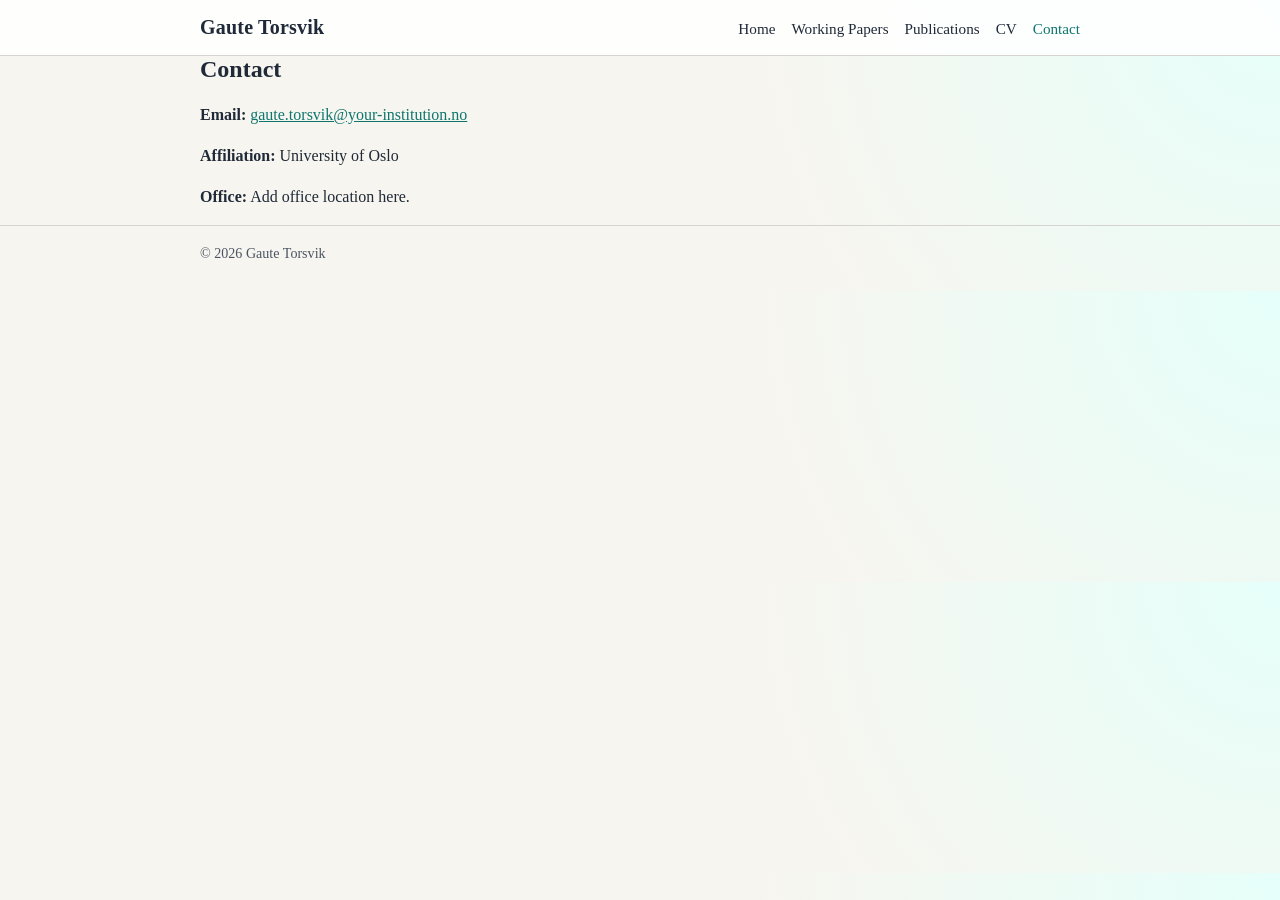
==== pages/contact.html @ 3d35d243 "Build modular academic homepage with data-driven papers workflow" ====
<!doctype html>
<html lang="en">
  <head>
    <meta charset="utf-8">
    <meta name="viewport" content="width=device-width, initial-scale=1">
    <title>Contact | Gaute Torsvik</title>
    <link rel="stylesheet" href="../assets/css/style.css">
  </head>
  <body>
    <header class="site-header">
      <div class="container">
        <h1 class="site-title">Gaute Torsvik</h1>
        <nav>
          <a href="../index.html">Home</a>
          <a href="working-papers.html">Working Papers</a>
          <a href="publications.html">Publications</a>
          <a href="cv.html">CV</a>
          <a href="contact.html" aria-current="page">Contact</a>
        </nav>
      </div>
    </header>

    <main class="container">
      <h2>Contact</h2>
      <p><strong>Email:</strong> <a href="mailto:gaute.torsvik@your-institution.no">gaute.torsvik@your-institution.no</a></p>
      <p><strong>Affiliation:</strong> University of Oslo</p>
      <p><strong>Office:</strong> Add office location here.</p>
    </main>

    <footer class="site-footer">
      <div class="container" id="site-footer"></div>
    </footer>
    <script src="../assets/js/site.js"></script>
  </body>
</html>
---- assets/css/style.css ----
:root {
  --bg: #f7f5ef;
  --surface: #ffffff;
  --text: #1f2937;
  --muted: #4b5563;
  --line: #d6d3d1;
  --accent: #0f766e;
  --accent-soft: #ccfbf1;
}

* { box-sizing: border-box; }

body {
  margin: 0;
  font-family: Georgia, "Times New Roman", serif;
  color: var(--text);
  background: radial-gradient(circle at top right, #e6fffa 0%, var(--bg) 40%);
}

.container {
  max-width: 920px;
  margin: 0 auto;
  padding: 0 1.25rem;
}

.site-header {
  border-bottom: 1px solid var(--line);
  background: rgba(255, 255, 255, 0.85);
  backdrop-filter: blur(3px);
}

.site-header .container {
  display: flex;
  flex-wrap: wrap;
  align-items: baseline;
  justify-content: space-between;
  gap: 0.75rem 1rem;
  padding-top: 1rem;
  padding-bottom: 1rem;
}

.site-title {
  margin: 0;
  font-size: 1.25rem;
  letter-spacing: 0.01em;
}

nav a {
  color: var(--text);
  text-decoration: none;
  margin-left: 0.75rem;
  font-size: 0.95rem;
}

nav a:hover,
nav a[aria-current="page"] {
  color: var(--accent);
}

main {
  padding: 2.5rem 0 3rem;
}

.hero {
  background: var(--surface);
  border: 1px solid var(--line);
  padding: 1.5rem;
}

h1, h2 {
  margin-top: 0;
}

p {
  line-height: 1.55;
}

a {
  color: var(--accent);
}

.meta {
  color: var(--muted);
  margin-bottom: 0.5rem;
  font-size: 0.95rem;
}

.paper {
  background: var(--surface);
  border: 1px solid var(--line);
  border-left: 4px solid var(--accent);
  padding: 1rem;
  margin-bottom: 0.9rem;
}

.paper h3 {
  margin: 0 0 0.35rem;
  font-size: 1.1rem;
}

.tag {
  display: inline-block;
  background: var(--accent-soft);
  color: #134e4a;
  border: 1px solid #99f6e4;
  border-radius: 999px;
  font-size: 0.75rem;
  padding: 0.1rem 0.5rem;
  margin-left: 0.4rem;
}

.button {
  display: inline-block;
  margin-top: 0.45rem;
  text-decoration: none;
  border: 1px solid var(--line);
  color: var(--text);
  background: #fff;
  padding: 0.35rem 0.6rem;
  font-size: 0.85rem;
}

.site-footer {
  border-top: 1px solid var(--line);
  color: var(--muted);
  font-size: 0.88rem;
  padding: 1.2rem 0 1.8rem;
}
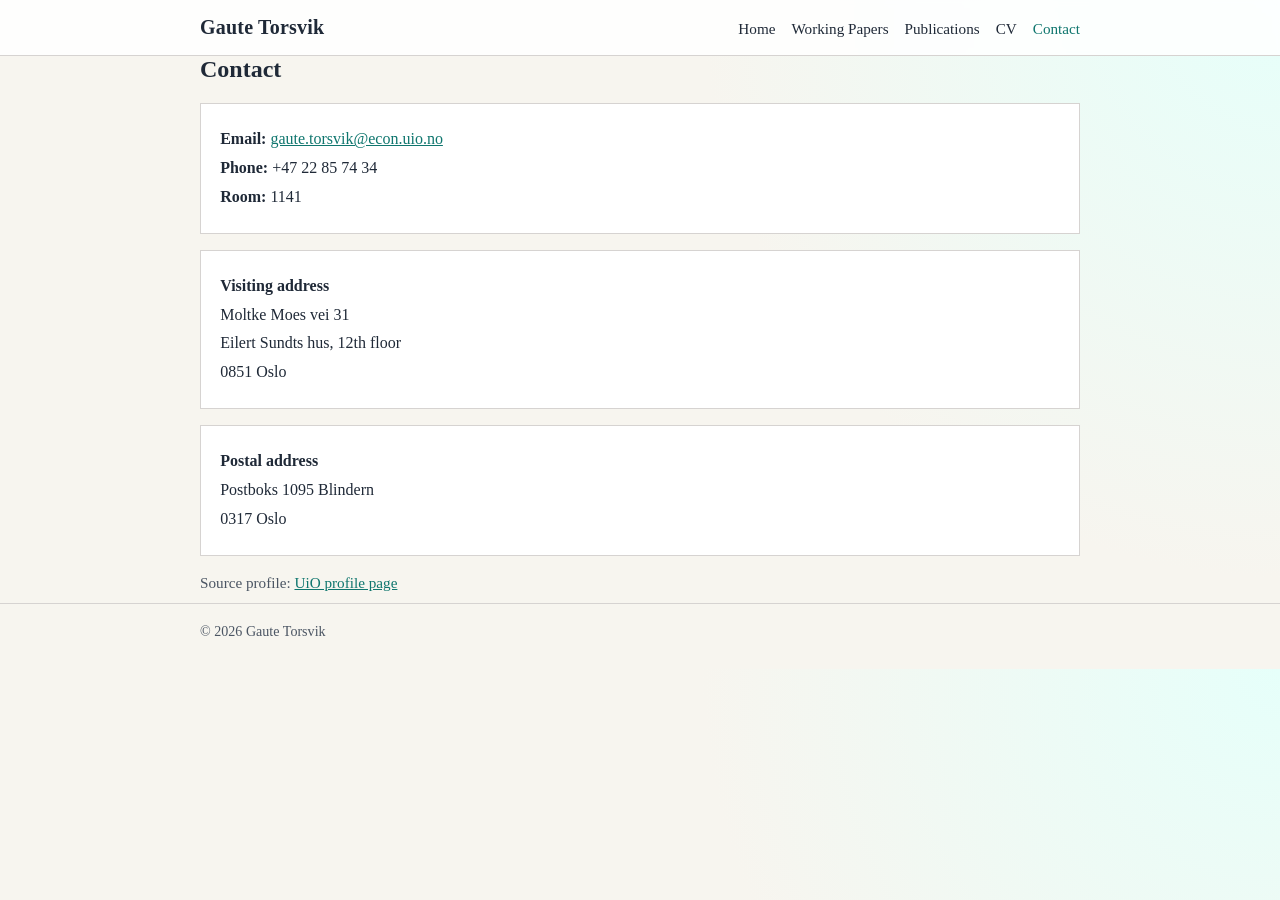
==== commit 57d78613: "Populate homepage and contact details from UiO profile" ====
--- a/pages/contact.html
+++ b/pages/contact.html
@@ -22,9 +22,29 @@
 
     <main class="container">
       <h2>Contact</h2>
-      <p><strong>Email:</strong> <a href="mailto:gaute.torsvik@your-institution.no">gaute.torsvik@your-institution.no</a></p>
-      <p><strong>Affiliation:</strong> University of Oslo</p>
-      <p><strong>Office:</strong> Add office location here.</p>
+
+      <div class="card contact-lines">
+        <p><strong>Email:</strong> <a href="mailto:gaute.torsvik@econ.uio.no">gaute.torsvik@econ.uio.no</a></p>
+        <p><strong>Phone:</strong> +47 22 85 74 34</p>
+        <p><strong>Room:</strong> 1141</p>
+      </div>
+
+      <div class="card contact-lines">
+        <p><strong>Visiting address</strong></p>
+        <p>Moltke Moes vei 31</p>
+        <p>Eilert Sundts hus, 12th floor</p>
+        <p>0851 Oslo</p>
+      </div>
+
+      <div class="card contact-lines">
+        <p><strong>Postal address</strong></p>
+        <p>Postboks 1095 Blindern</p>
+        <p>0317 Oslo</p>
+      </div>
+
+      <p class="meta">
+        Source profile: <a href="https://www.sv.uio.no/econ/english/people/aca/gauteto/">UiO profile page</a>
+      </p>
     </main>
 
     <footer class="site-footer">
--- a/assets/css/style.css
+++ b/assets/css/style.css
@@ -67,7 +67,20 @@
   padding: 1.5rem;
 }
 
-h1, h2 {
+.hero-grid {
+  display: grid;
+  grid-template-columns: 170px 1fr;
+  gap: 1.2rem;
+  align-items: start;
+}
+
+.profile-photo {
+  width: 100%;
+  max-width: 170px;
+  border: 1px solid var(--line);
+}
+
+h1, h2, h3 {
   margin-top: 0;
 }
 
@@ -83,6 +96,29 @@
   color: var(--muted);
   margin-bottom: 0.5rem;
   font-size: 0.95rem;
+}
+
+.quick-links {
+  display: flex;
+  flex-wrap: wrap;
+  gap: 0.5rem;
+  margin-top: 0.75rem;
+}
+
+.card {
+  background: var(--surface);
+  border: 1px solid var(--line);
+  padding: 1.2rem;
+  margin-top: 1rem;
+}
+
+.info-list {
+  margin: 0;
+  padding-left: 1.2rem;
+}
+
+.info-list li {
+  margin-bottom: 0.35rem;
 }
 
 .paper {
@@ -120,9 +156,23 @@
   font-size: 0.85rem;
 }
 
+.contact-lines p {
+  margin: 0.25rem 0;
+}
+
 .site-footer {
   border-top: 1px solid var(--line);
   color: var(--muted);
   font-size: 0.88rem;
   padding: 1.2rem 0 1.8rem;
 }
+
+@media (max-width: 700px) {
+  .hero-grid {
+    grid-template-columns: 1fr;
+  }
+
+  .profile-photo {
+    max-width: 190px;
+  }
+}
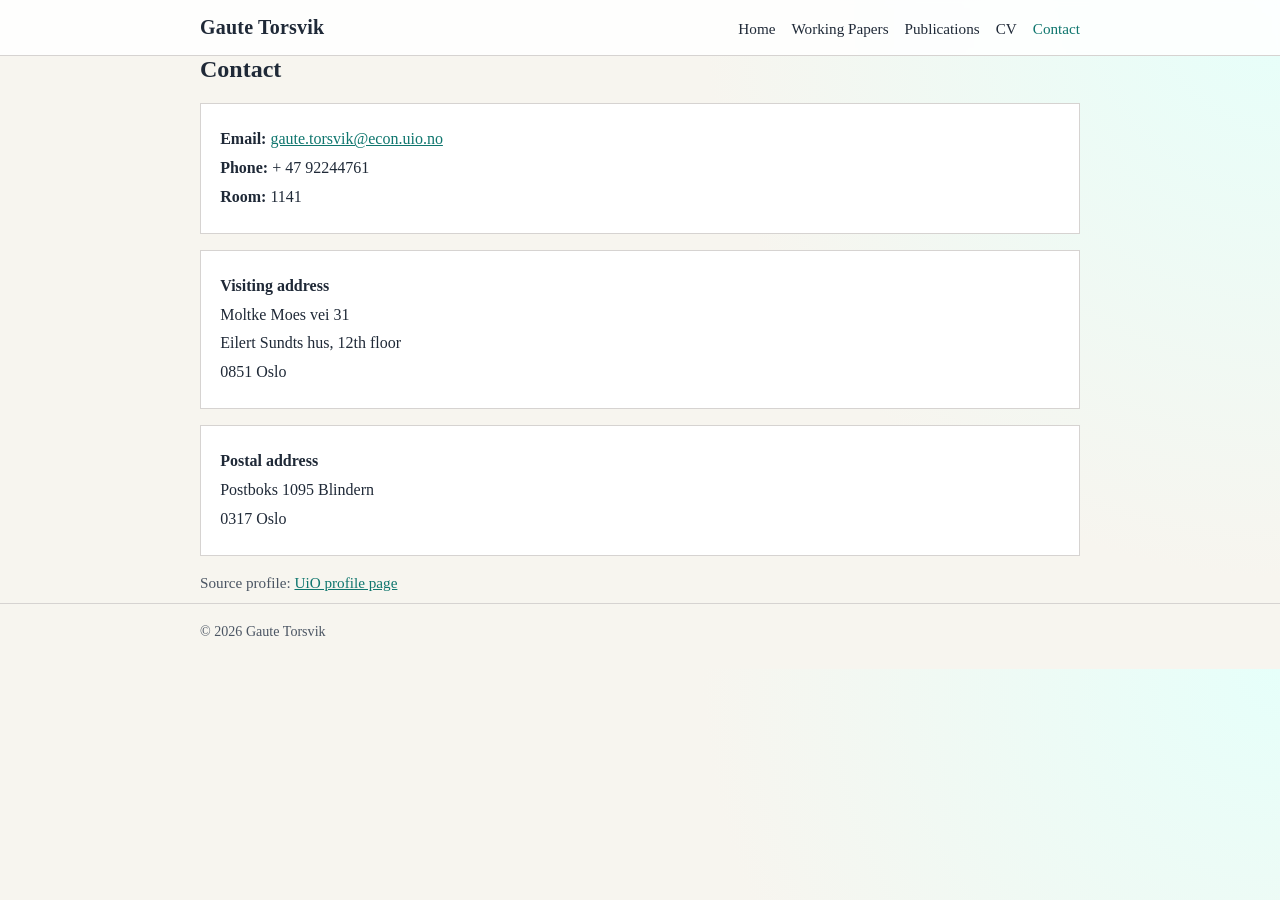
==== commit 2284c7ed: "Update contact phone number" ====
--- a/pages/contact.html
+++ b/pages/contact.html
@@ -4,6 +4,12 @@
     <meta charset="utf-8">
     <meta name="viewport" content="width=device-width, initial-scale=1">
     <title>Contact | Gaute Torsvik</title>
+    <meta name="description" content="Contact information for Gaute Torsvik, Department of Economics, University of Oslo.">
+    <link rel="canonical" href="https://gauteto.torsvik.no/pages/contact.html">
+    <meta property="og:type" content="website">
+    <meta property="og:title" content="Contact | Gaute Torsvik">
+    <meta property="og:description" content="Contact information for Gaute Torsvik, Department of Economics, University of Oslo.">
+    <meta property="og:url" content="https://gauteto.torsvik.no/pages/contact.html">
     <link rel="stylesheet" href="../assets/css/style.css">
   </head>
   <body>
@@ -25,7 +31,7 @@
 
       <div class="card contact-lines">
         <p><strong>Email:</strong> <a href="mailto:gaute.torsvik@econ.uio.no">gaute.torsvik@econ.uio.no</a></p>
-        <p><strong>Phone:</strong> +47 22 85 74 34</p>
+        <p><strong>Phone:</strong> + 47 92244761</p>
         <p><strong>Room:</strong> 1141</p>
       </div>
 
--- a/assets/css/style.css
+++ b/assets/css/style.css
@@ -69,14 +69,14 @@
 
 .hero-grid {
   display: grid;
-  grid-template-columns: 170px 1fr;
+  grid-template-columns: 120px 1fr;
   gap: 1.2rem;
   align-items: start;
 }
 
 .profile-photo {
   width: 100%;
-  max-width: 170px;
+  max-width: 120px;
   border: 1px solid var(--line);
 }
 
@@ -167,12 +167,83 @@
   padding: 1.2rem 0 1.8rem;
 }
 
+body.home {
+  background: #f7f5ef;
+}
+
+body.home .site-header {
+  background: transparent;
+}
+
+body.home .site-header .container {
+  align-items: center;
+}
+
+body.home nav a {
+  margin-left: 0.4rem;
+}
+
+body.home nav a:not(:last-child)::after {
+  content: " /";
+  color: var(--muted);
+  margin-left: 0.4rem;
+}
+
+body.home .home-main {
+  padding-top: 1.6rem;
+}
+
+.home-intro {
+  display: grid;
+  grid-template-columns: 1fr 140px;
+  gap: 1.2rem;
+  align-items: start;
+}
+
+.home-intro p {
+  font-size: 1.06rem;
+  margin: 0 0 1rem;
+}
+
+.profile-photo-round {
+  width: 120px;
+  height: 120px;
+  object-fit: cover;
+  border-radius: 50%;
+  border: 1px solid var(--line);
+}
+
+.meta-links a {
+  margin-left: 0.2rem;
+}
+
+.meta-links span {
+  margin: 0 0.3rem;
+  color: var(--muted);
+}
+
+.update-card {
+  margin-top: 1.1rem;
+  border: 1px solid var(--line);
+  border-radius: 10px;
+  background: var(--surface);
+  padding: 1rem 1.2rem;
+}
+
+body.home .update-card h3 {
+  margin-bottom: 0.8rem;
+}
+
 @media (max-width: 700px) {
   .hero-grid {
     grid-template-columns: 1fr;
   }
 
   .profile-photo {
-    max-width: 190px;
+    max-width: 140px;
   }
-}
+
+  .home-intro {
+    grid-template-columns: 1fr;
+  }
+}
